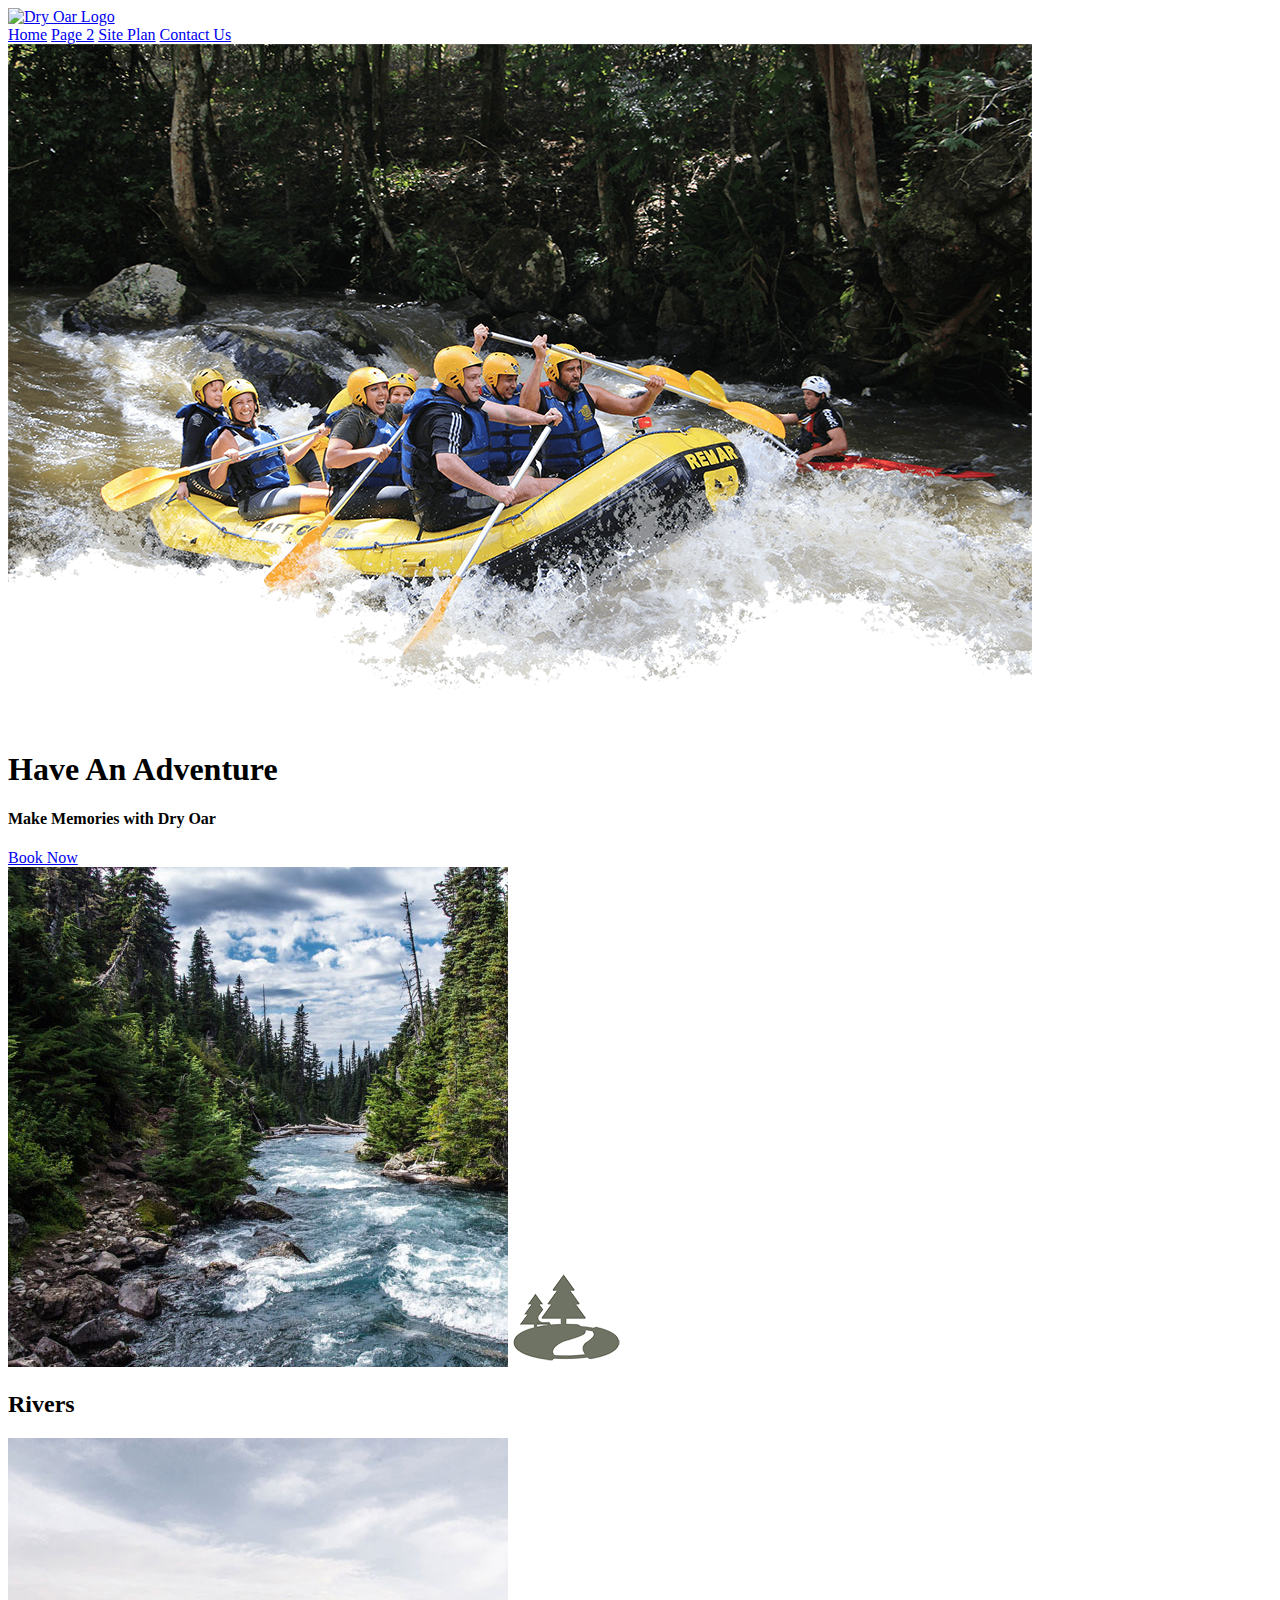
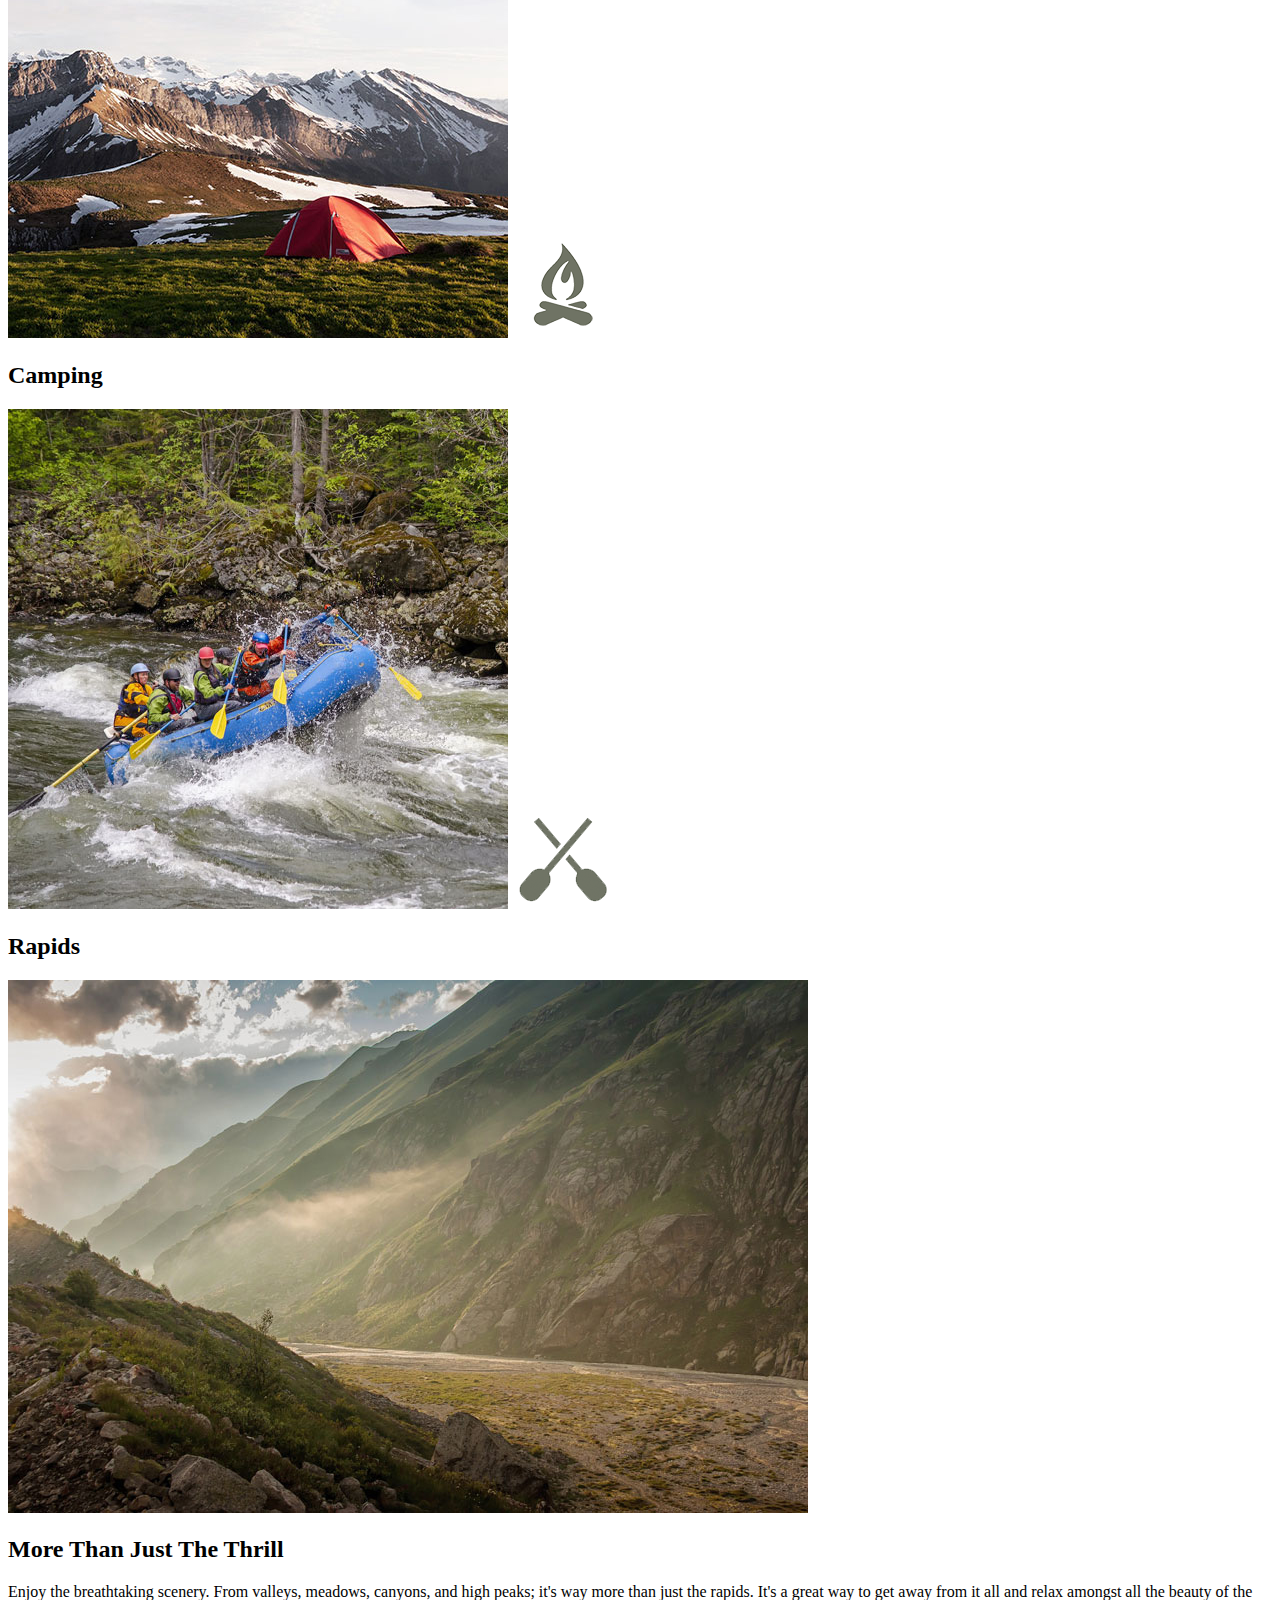
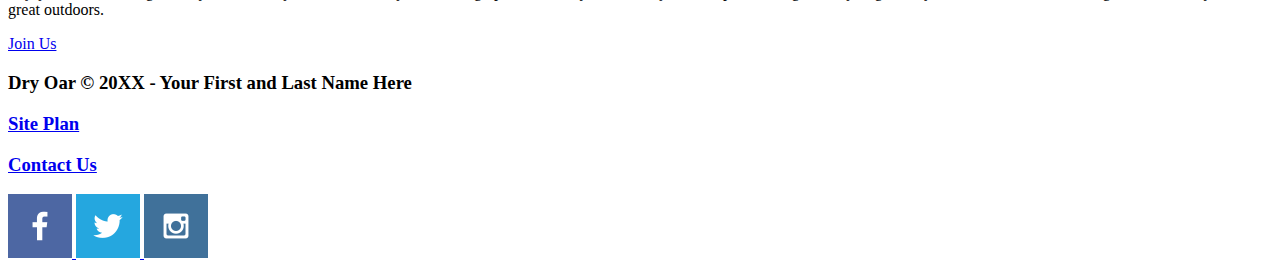
==== wwr/index.html @ 6729ab6d "index_html changes" ====
<!DOCTYPE html>
<html lang="en">
<head>
    <meta charset="UTF-8">
    <meta http-equiv="X-UA-Compatible" content="IE=edge">
    <meta name="viewport" content="width=device-width, initial-scale=1.0">
    <title>Whitewater Rafting Vacations | Dry Oar Boating | Home</title>
</head>
<body>
    <header>
        <a id="logo_link" href="index.html">
            <img class="logo" src="image/logo.png" alt="Dry Oar Logo">
        </a>
        <nav>
            <a href="index.html">Home</a>
            <a href="#">Page 2</a>
            <a href="site-plan-rafting.html">Site Plan</a>
            <a href="contactus.html">Contact Us</a>
        </nav>
    </header>
    <div id="hero">
        <div id="hero-box">
            <img id="hero-img" src="images/hero.png" alt="People enjoying white water rafting">
        </div>
        <section id="hero-msg">
            <h1 class="home-title">Have An Adventure</h1>
            <h4>Make Memories with Dry Oar </h4>
            <div class='button-box'>
                <a class='book' href="rates.html">Book Now</a>
            </div>
        </section>
    </div>
    <main class="home-grid">
        <section class="rivers-card">
            <img class="card-img" src="images/rivers.jpg" alt="river in forest">
            <img class="icon" src="images/river_icon.png" alt="river icon">
            <h2>Rivers</h2>
        </section>
        <section class="camping-card">
            <img class="card-img" src="images/camping.jpg" alt="tent in mountains">
            <img class="icon" src="images/fire_icon.png" alt="fire icon">
            <h2>Camping</h2>
        </section>
        <section class="rapids-card">
            <img class="card-img" src="images/rapids.jpg" alt="rafting boat">
            <img class="icon" src="images/oars.png" alt="oars icon">
            <h2>Rapids</h2>
        </section>
        <img class="mountains" src="images/mountains.jpg" alt="Misty mountains">
    <section class="msg">
        <h2>More Than Just The Thrill</h2>
        <p>Enjoy the breathtaking scenery. From valleys, meadows, canyons, and high peaks; it's way more than just the rapids. It's a great way to get away from it all and relax amongst all the beauty of the great outdoors. </p>
        <a class='join' href="rivers.html">Join Us</a>
    </section>
    </main>
    <footer>
        <h3>Dry Oar &copy; 20XX - Your First and Last Name Here</h3>
        <h3><a href="site-plan-rafting.html">Site Plan</a></h3>
        <h3><a href="contactus.html">Contact Us</a></h3>
        <div class="social">
            <a href="https://facebook.com">
                <img src="images/facebook.png" alt="fb icon">
            </a>
            <a href="https://twitter.com">
                <img src="images/twitter.png" alt="twitter icon">
            </a>
            <a href="https://instagram.com">
                <img src="images/instagram.png" alt="instagram icon">
            </a>
        </div>
    </footer>
</body>
</html>
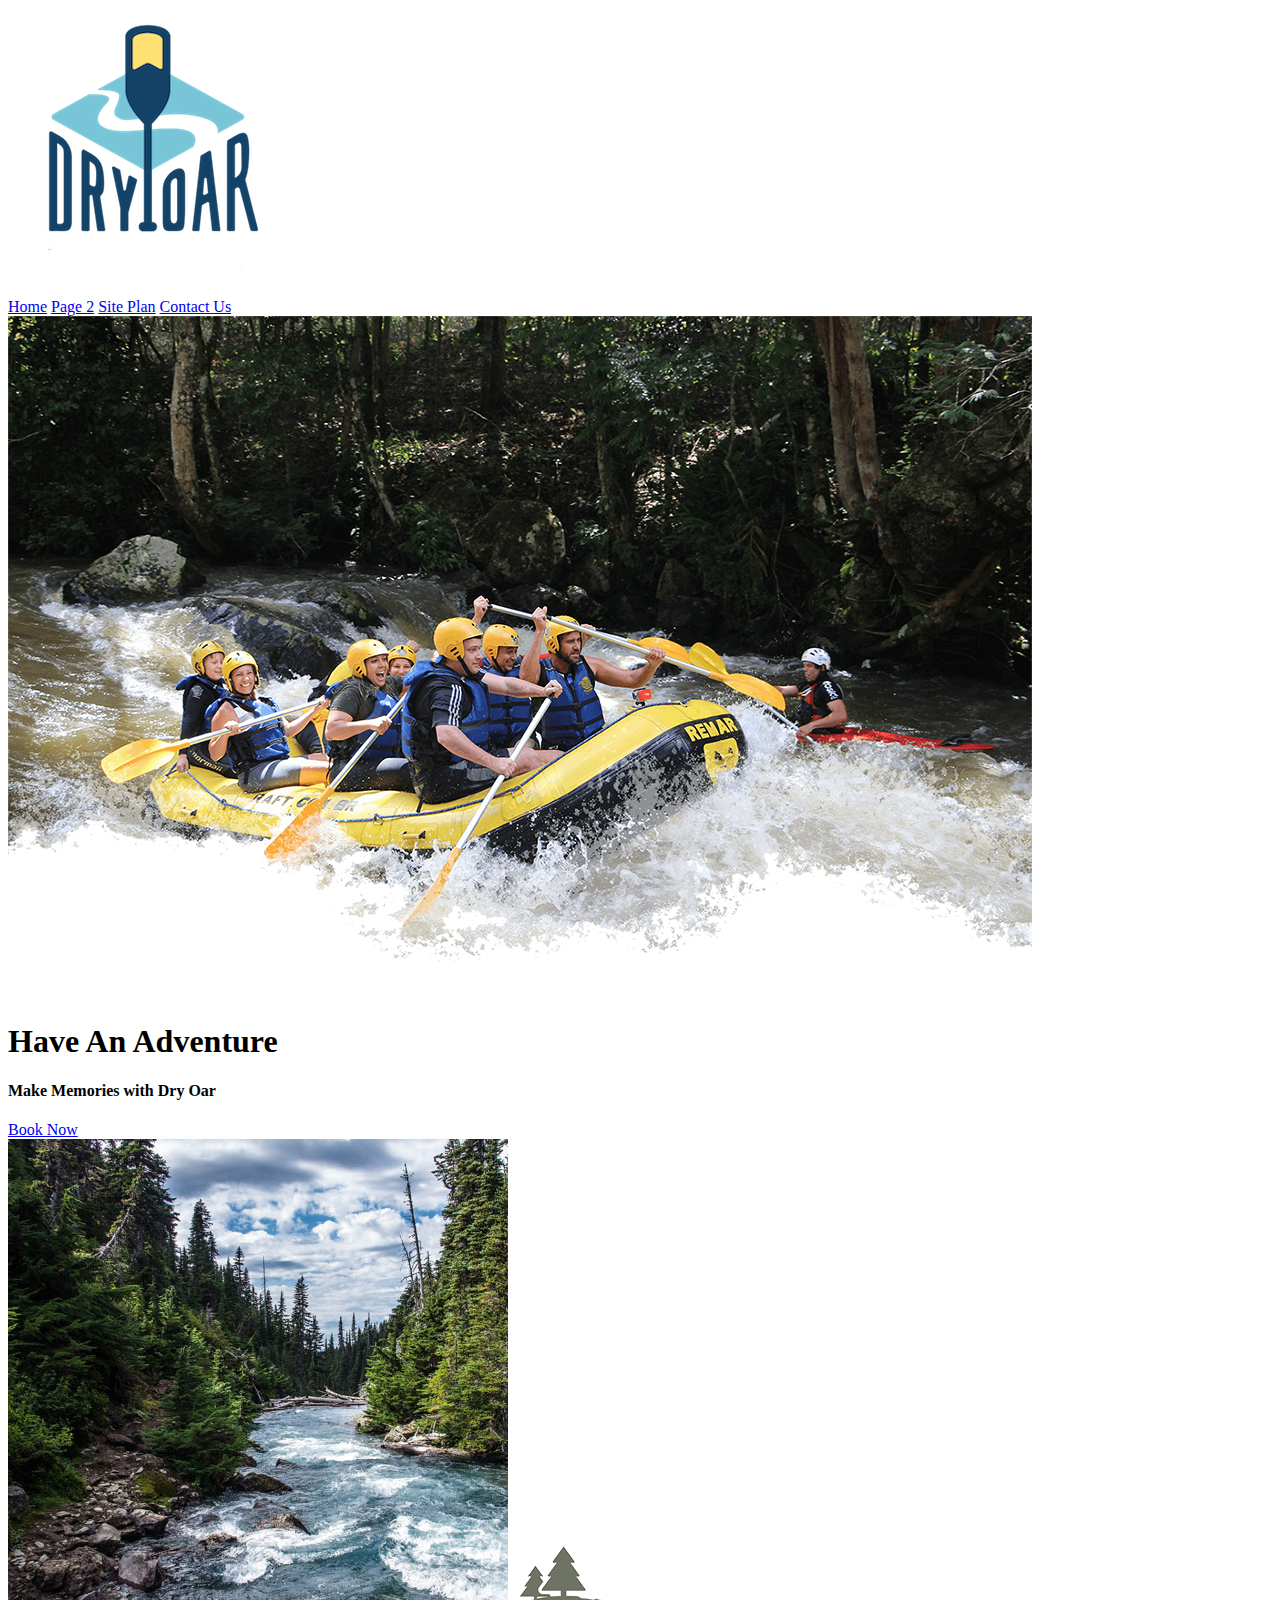
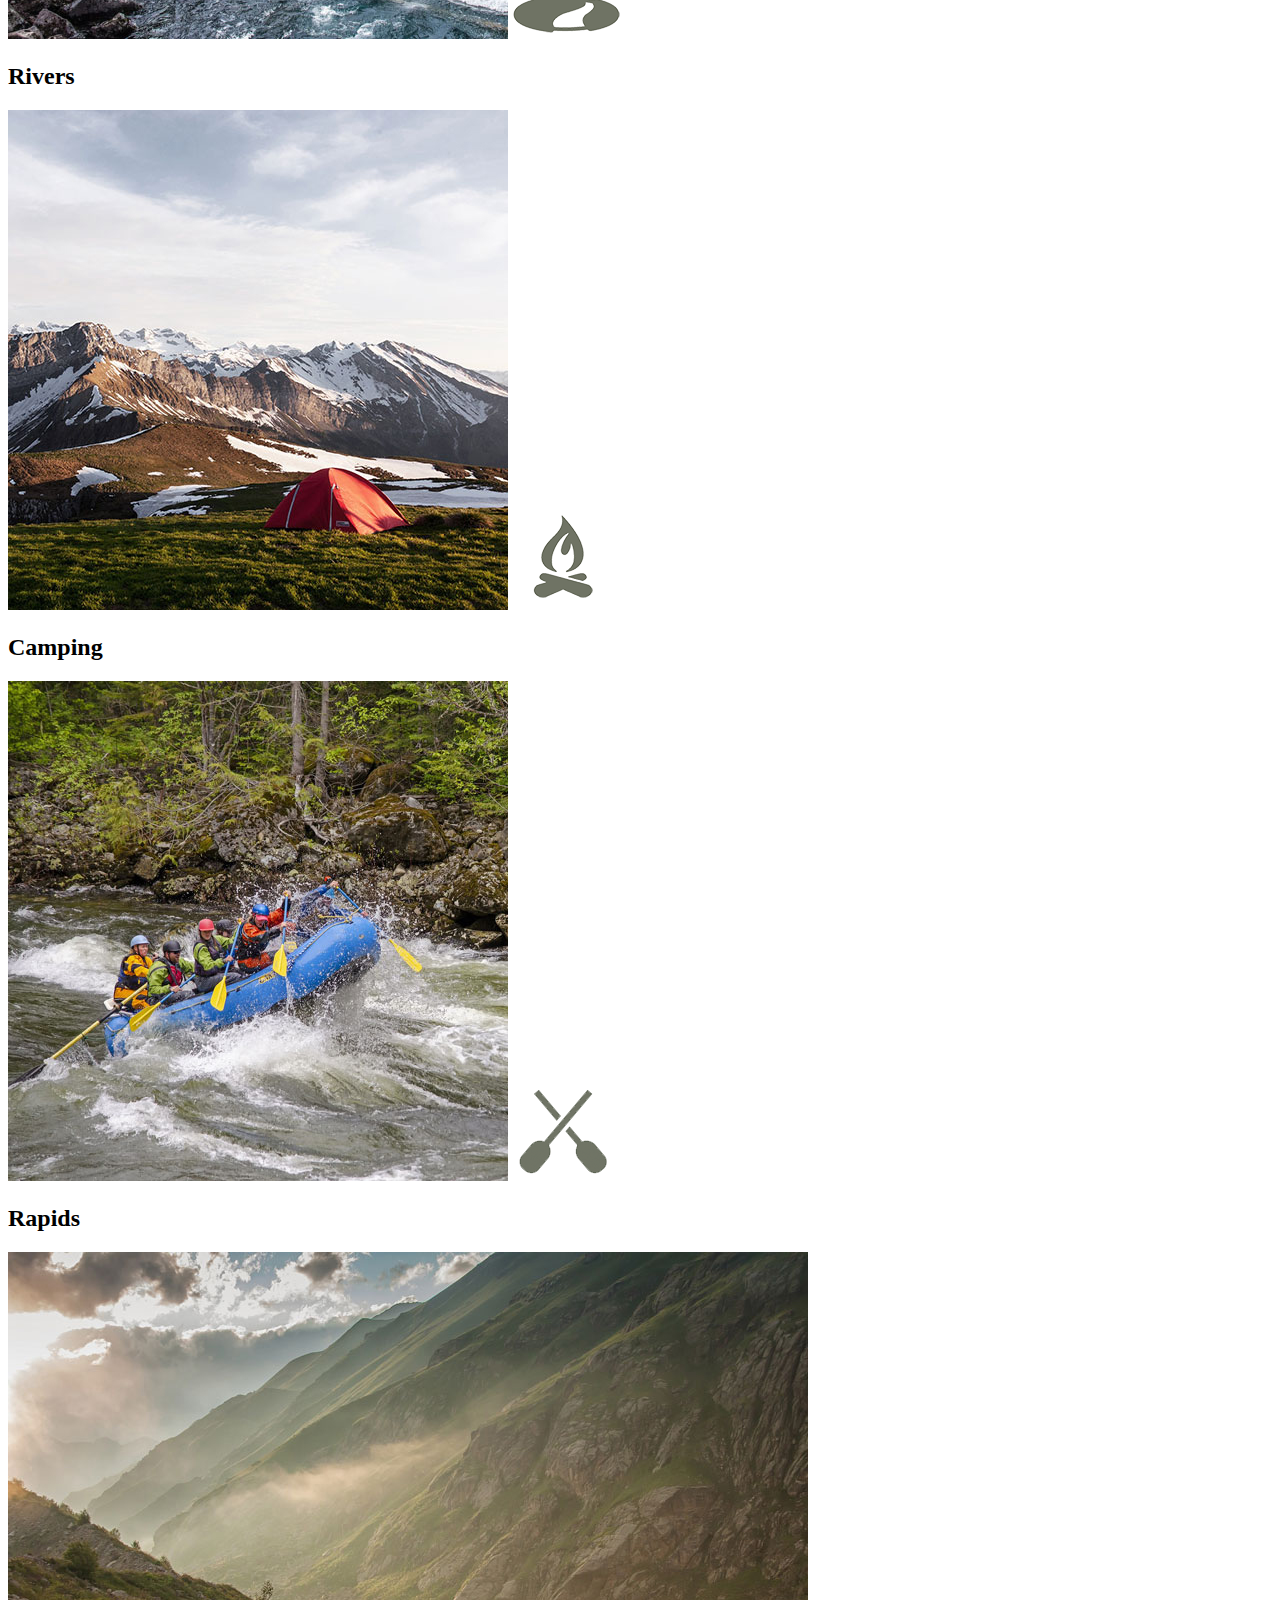
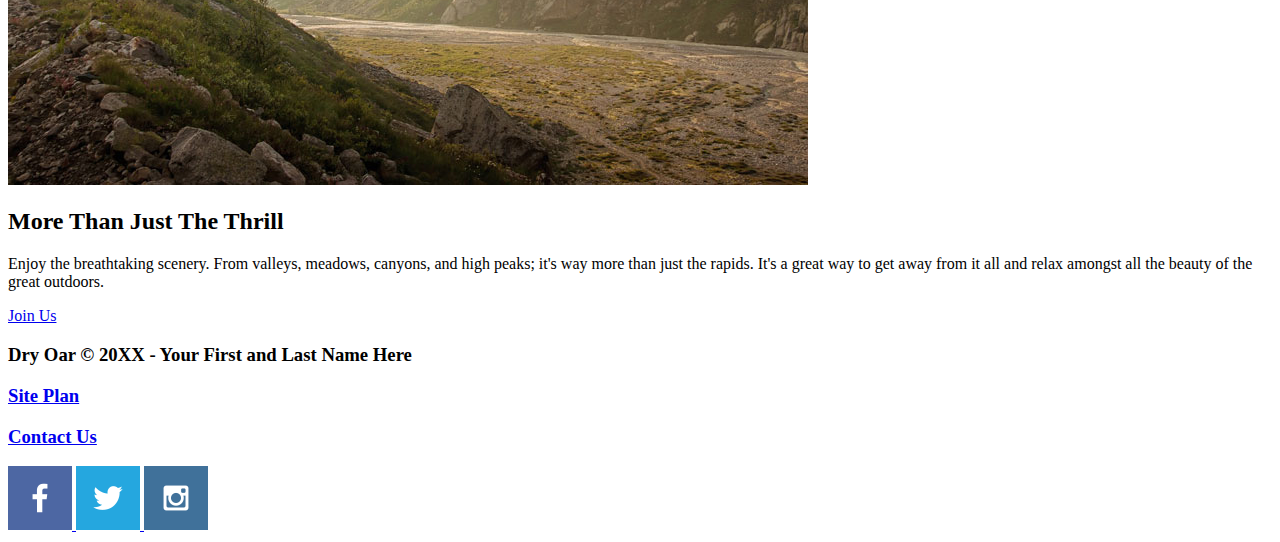
==== commit 0bbf7ef0: "changes n" ====
--- a/wwr/index.html
+++ b/wwr/index.html
@@ -4,12 +4,13 @@
     <meta charset="UTF-8">
     <meta http-equiv="X-UA-Compatible" content="IE=edge">
     <meta name="viewport" content="width=device-width, initial-scale=1.0">
+<link rel="stylesheet" href="styles/style.css">
     <title>Whitewater Rafting Vacations | Dry Oar Boating | Home</title>
 </head>
 <body>
     <header>
         <a id="logo_link" href="index.html">
-            <img class="logo" src="image/logo.png" alt="Dry Oar Logo">
+            <img class="logo" src="images/logo.png" alt="Dry Oar Logo">
         </a>
         <nav>
             <a href="index.html">Home</a>
@@ -58,13 +59,13 @@
         <h3><a href="site-plan-rafting.html">Site Plan</a></h3>
         <h3><a href="contactus.html">Contact Us</a></h3>
         <div class="social">
-            <a href="https://facebook.com">
+            <a href="https://facebook.com" target="_blank">
                 <img src="images/facebook.png" alt="fb icon">
             </a>
-            <a href="https://twitter.com">
+            <a href="https://twitter.com" target="_blank">
                 <img src="images/twitter.png" alt="twitter icon">
             </a>
-            <a href="https://instagram.com">
+            <a href="https://instagram.com" target="_blank">
                 <img src="images/instagram.png" alt="instagram icon">
             </a>
         </div>
